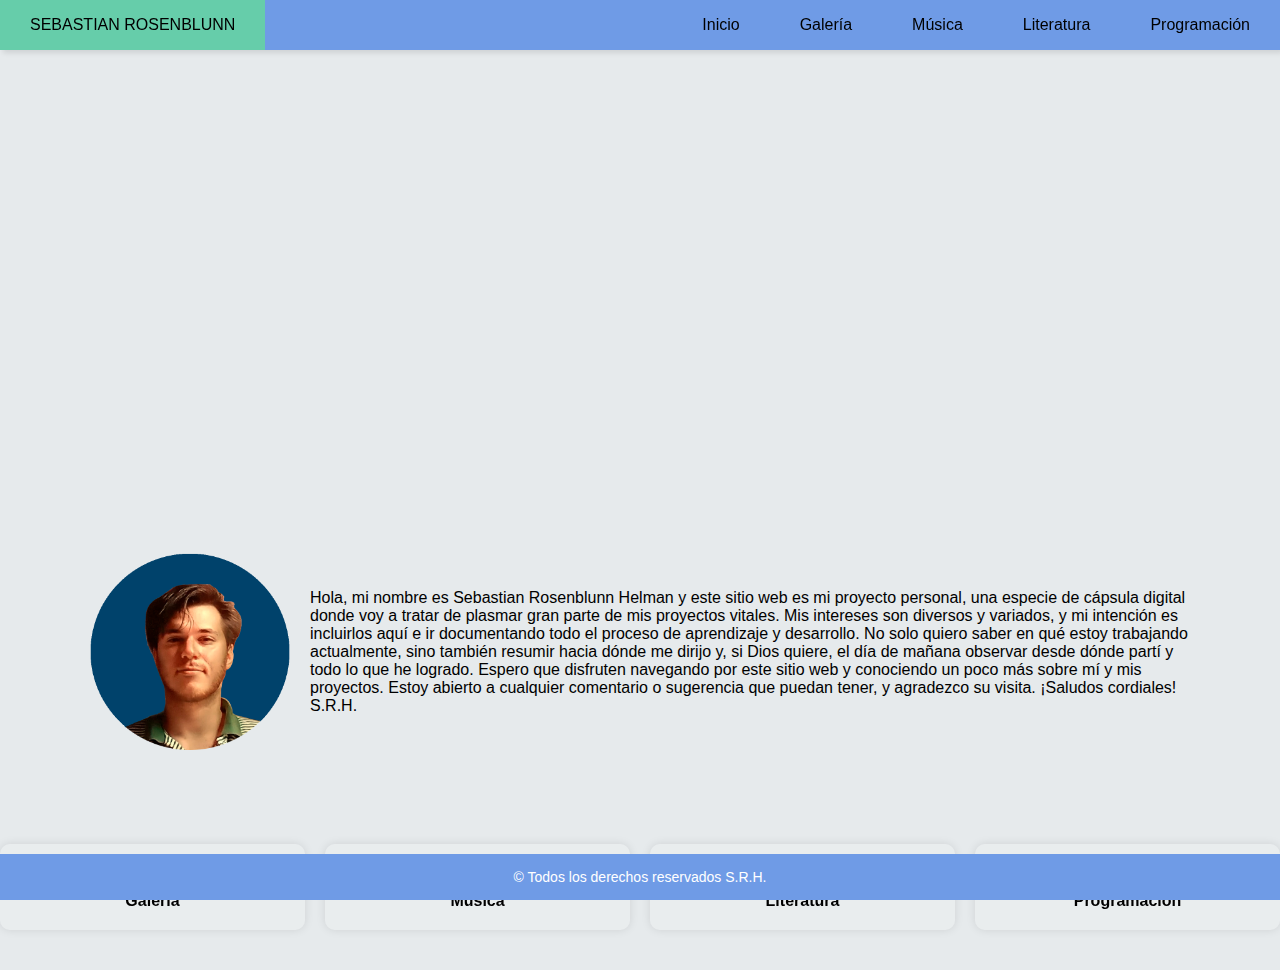
==== index.html @ 86df67df "first commit" ====
<!DOCTYPE html> 
<html lang="es"> 
<head>
  <meta charset="UTF-8"> 
  <meta http-equiv="X-UA-Compatible" content="IE=edge"> 
  <meta name="viewport" content="width=device-width, initial-scale=1.0"> 
  <title>Sebastian Rosenblunn</title> 
  <link rel="stylesheet" href="style.css"> 
</head>
<body>
  <nav> <!-- Inicio de la sección de navegación -->
    <ul class="sidebar"> <!-- Lista no ordenada para el menú lateral -->
      <!-- Elemento de la lista con función JavaScript al hacer clic -->
      <li onclick=hideSidebar()><a href="#"><svg xmlns="http://www.w3.org/2000/svg" height="26" viewBox="0 96 960 960" width="26"><path d="m249 849-42-42 231-231-231-231 42-42 231 231 231-231 42 42-231 231 231 231-42 42-231-231-231 231Z"/></svg></a></li>
      <!-- Elementos de la lista con enlaces -->
      <li><a href="index.html">Inicio</a></li> <!-- Redirige a inicio.html -->
      <li><a href="galley.html">Galería</a></li> <!-- Redirige a galeria.html -->
      <li><a href="music.html">Música</a></li> <!-- Redirige a musica.html -->
      <li><a href="literature.html">Literatura</a></li> <!-- Redirige a literatura.html -->
      <li><a href="programming.html">Programación</a></li> <!-- Redirige a programacion.html -->

    </ul>
    <ul> <!-- Lista no ordenada para el menú horizontal -->
      <!-- Elementos de la lista con enlaces -->
      <li><a href="#">SEBASTIAN ROSENBLUNN</a></li>
      <!-- Elementos de la lista con enlaces ocultos en dispositivos móviles -->
      <li class="hideOnMobile"><a href="index.html">Inicio</a></li> <!-- Redirige a inicio.html -->
      <li class="hideOnMobile"><a href="gallery.html">Galería</a></li> <!-- Redirige a galeria.html -->
      <li class="hideOnMobile"><a href="music.html">Música</a></li> <!-- Redirige a musica.html -->
      <li class="hideOnMobile"><a href="literature.html">Literatura</a></li> <!-- Redirige a literatura.html -->
      <li class="hideOnMobile"><a href="programming.html">Programación</a></li> <!-- Redirige a programacion.html -->
      
      <!-- Botón de menú para mostrar la barra lateral en dispositivos móviles -->
      <li class="menu-button" onclick=showSidebar()><a href="#"><svg xmlns="http://www.w3.org/2000/svg" height="26" viewBox="0 96 960 960" width="26"><path d="M120 816v-60h720v60H120Zm0-210v-60h720v60H120Zm0-210v-60h720v60H120Z"/></svg></a></li>
    </ul>
  </nav>


   <!-- HEROE -->
  <section class="hero">
    <video autoplay muted loop id="myVideo">
      <source src="media/sea-video.mp4" type="video/mp4">
    </video>
  </section>

   <!-- CONTAINER IMG DESCRIPCION -->

  <div class="container">
    <div class="col-md-4">
      <img src="media/profile-pic.png" alt="Mi foto de perfil">
    </div>
    <div class="col-md-8">
      <p>Hola, mi nombre es Sebastian Rosenblunn Helman y este sitio web es mi proyecto personal, una especie de cápsula digital donde voy a tratar de plasmar gran parte de mis proyectos vitales. Mis intereses son diversos y variados, y mi intención es incluirlos aquí e ir documentando todo el proceso de aprendizaje y desarrollo. No solo quiero saber en qué estoy trabajando actualmente, sino también resumir hacia dónde me dirijo y, si Dios quiere, el día de mañana observar desde dónde partí y todo lo que he logrado. Espero que disfruten navegando por este sitio web y conociendo un poco más sobre mí y mis proyectos. Estoy abierto a cualquier comentario o sugerencia que puedan tener, y agradezco su visita. ¡Saludos cordiales! S.R.H.</p>
    </div>
  </div>

    <!-- Nueva sección para los rectángulos con imágenes y textito-->
    <section class="interest-section"> 
      <div class="interest-item">
        <a href="gallery.html">
          <img src="img/galeria.jpeg" alt="Galería"> <!-- Reemplaza "img/galeria.png" con la ruta de tu imagen -->
          <p>Galería</p>
        </a>
      </div>
      <div class="interest-item">
        <a href="music.html">
          <img src="img/musica.jpeg" alt="Música"> <!-- Reemplaza "img/musica.png" con la ruta de tu imagen -->
          <p>Música</p>
        </a>
      </div>
      <div class="interest-item">
        <a href="literature.html">
          <img src="img/literatura.jpeg" alt="Literatura"> <!-- Reemplaza "img/literatura.png" con la ruta de tu imagen -->
          <p>Literatura</p>
        </a>
      </div>
      <div class="interest-item">
        <a href="programming.html">
          <img src="img/programacion.jpeg" alt="Programación"> <!-- Reemplaza "img/programacion.png" con la ruta de tu imagen -->
          <p>Programación</p>
        </a>
      </div>
    </section>
  
  
  
  

  <footer class="footer">
    <p>&copy; Todos los derechos reservados S.R.H.</p>
  </footer>
  

  <script src="script.js"></script> <!-- Enlace al archivo de script JavaScript externo -->
</body>
</html>
---- style.css ----
/* var() de paleta */
:root {
  --color-primario: #e6eaec;
  --color-secundario: #6F9BE6;
}

/* Estilos para resetear los márgenes y el relleno de todos los elementos */
* {
  margin: 0;
  padding: 0;
}

/* Estilos para el cuerpo de la página */
body {
  min-height: 100vh; /* Altura mínima del cuerpo igual al 100% de la altura de la ventana gráfica */
  background-color: var(--color-primario);
  background-size: cover; /* Ajuste del tamaño del fondo para cubrir completamente el área */
  background-repeat: no-repeat; /* No repetir el fondo */
  background-position: center; /* Posicionamiento del fondo en el centro */
  font-family: 'Segoe UI', Tahoma, Geneva, Verdana, sans-serif; /* Familia de fuentes para el texto */
}

/* Estilos para la barra de navegación */
nav {
  background-color: var(--color-secundario); /* Color de fondo de la barra de navegación */
  box-shadow: 3px 3px 5px rgba(0, 0, 0, 0.1); /* Sombra suave */
  position: sticky;
  top: 0;
  z-index: 100; /* Asegura que el menú de navegación esté por encima de otros elementos */
  
}

nav ul {
  width: 100%; /* Ancho completo */
  list-style: none; /* Sin viñetas en la lista */
  display: flex; /* Mostrar elementos como una fila flexible */
  justify-content: flex-end; /* Alinear los elementos a la derecha */
  align-items: center; /* Alinear verticalmente los elementos al centro */
}

nav li {
  height: 50px; /* Altura de los elementos de la lista */
}

nav a {
  height: 100%; /* Altura completa del enlace */
  padding: 0 30px; /* Relleno del enlace */
  text-decoration: none; /* Sin subrayado en los enlaces */
  display: flex; /* Mostrar elementos como una fila flexible */
  align-items: center; /* Alinear verticalmente los elementos al centro */
  color: black; /* Color del texto */
}

nav a:hover {
  background-color: mediumaquamarine; /* Color de fondo al pasar el ratón por encima */
}

nav li:first-child {
  margin-right: auto; /* Mover el primer elemento a la izquierda */
}

/* Estilos para la barra lateral */
.sidebar {
  position: fixed; /* Posición fija */
  top: 0; /* Desde la parte superior */
  right: 0; /* Hacia la derecha */
  height: 100vh; /* Altura completa */
  width: 250px; /* Ancho fijo */
  background-color: rgba(255, 255, 255, 0.15); /* Color de fondo semitransparente */
  backdrop-filter: blur(12px); /* Desenfoque del fondo */
  box-shadow: -10px 0 10px rgba(0, 0, 0, 0.1); /* Sombra suave */
  list-style: none; /* Sin viñetas en la lista */
  display: none; /* Ocultar la barra lateral por defecto */
  flex-direction: column; /* Mostrar elementos en columna */
  align-items: flex-start; /* Alinear elementos a la izquierda */
  justify-content: flex-start; /* Justificar elementos desde arriba */
}

.sidebar li {
  width: 100%; /* Ancho completo */
}

.sidebar a {
  width: 100%; /* Ancho completo */
}

/* Estilos para el botón de menú */
.menu-button {
  display: none; /* Ocultar el botón de menú por defecto */
}

/* Media queries para dispositivos móviles */
@media (max-width: 800px) {
  .hideOnMobile {
    display: none; /* Ocultar elementos con clase 'hideOnMobile' en dispositivos móviles */
  }
  .menu-button {
    display: block; /* Mostrar el botón de menú en dispositivos móviles */
  }
}

/* Media query para dispositivos móviles con pantalla pequeña */
@media (max-width: 400px) {
  .sidebar {
    width: 100%; /* Ancho completo de la barra lateral en dispositivos móviles con pantalla pequeña */
  }
}


/* seccion de interes */

.interest-section {
  display: grid;
  grid-template-columns: repeat(auto-fit, minmax(200px, 1fr));
  grid-gap: 20px;
  justify-content: center;
  padding: 40px 0;
}

.interest-item {
  background-color: rgba(255, 255, 255, 0.15);
  backdrop-filter: blur(12px);
  box-shadow: 0 0 10px rgba(0, 0, 0, 0.1);
  border-radius: 10px;
  text-align: center;
  padding: 20px;
}

.interest-item a {
  display: block;
  color: black;
  text-decoration: none;
}

.interest-item img {
  width: 100%;
  height: auto;
  object-fit: cover;
  border-radius: 10px;
  transition: transform 0.3s ease;
}

.interest-item img:hover {
  transform: scale(1.1);
}

.interest-item p {
  margin-top: 10px;
  font-weight: bold;
}

/* SECCION PIE DE PAGINA */

.footer {
  background-color: var(--color-secundario);
  color: white;
  text-align: center;
  padding: 15px 0;
  font-size: 14px;
  position: fixed;
  bottom: 0;
  width: 100%;
}

/*  SECCION FOTO Y DESCRIPCION */

.container {
  max-width: 1100px;
  margin: 0 auto;
  padding: 50px 0;
  display: grid;
  grid-template-columns: 20% 80%;
  align-items: center;
}

.col-md-4 {
  margin-right: 20px;
}

.col-md-4 img {
  max-width: 100%;
  height: auto;
}

/* Estilos responsivos */
@media (max-width: 768px) {
  .container {
    grid-template-columns: 1fr;
  }

  .col-md-4 {
    margin-bottom: 20px;
  }
}



.hero {
  position: relative;
  height: 50vh; /* Ajusta el tamaño del contenedor "hero" */
  overflow: hidden;
}

#myVideo {
  position: absolute;
  top: 0;
  left: 0;
  width: 100%;
  height: 100%;
  object-fit: cover; /* Ajusta el video al contenedor sin deformarlo */
}
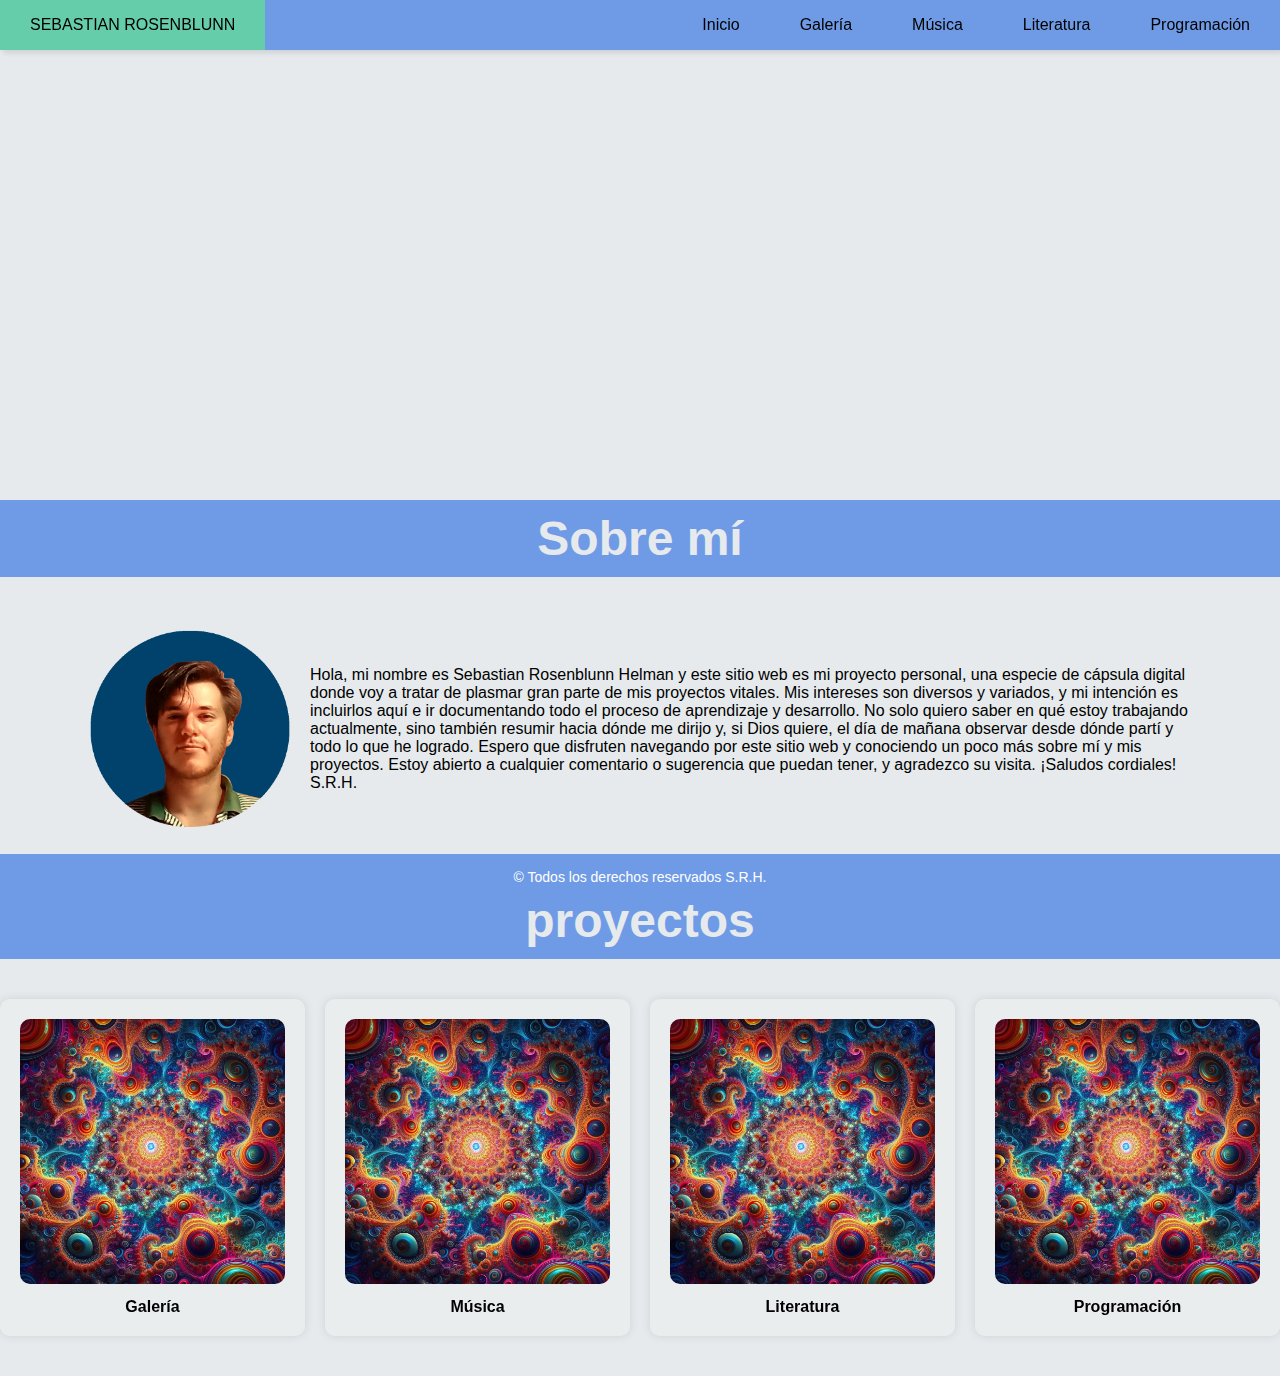
==== commit ad804c77: "update" ====
--- a/index.html
+++ b/index.html
@@ -43,6 +43,11 @@
     </video>
   </section>
 
+    <!-- Nueva sección para el título "Un poco sobre mi" -->
+    <section class="about-section">
+      <h2>Sobre mí</h2>
+    </section>
+
    <!-- CONTAINER IMG DESCRIPCION -->
 
   <div class="container">
@@ -54,29 +59,34 @@
     </div>
   </div>
 
+    <!-- Nueva sección para el título "Un poco sobre mi" -->
+    <section class="about-section">
+      <h2>proyectos</h2>
+    </section>
+
     <!-- Nueva sección para los rectángulos con imágenes y textito-->
     <section class="interest-section"> 
       <div class="interest-item">
         <a href="gallery.html">
-          <img src="img/galeria.jpeg" alt="Galería"> <!-- Reemplaza "img/galeria.png" con la ruta de tu imagen -->
+          <img src="media/galeria.jpeg" alt="Galería"> <!-- Reemplaza "img/galeria.png" con la ruta de tu imagen -->
           <p>Galería</p>
         </a>
       </div>
       <div class="interest-item">
         <a href="music.html">
-          <img src="img/musica.jpeg" alt="Música"> <!-- Reemplaza "img/musica.png" con la ruta de tu imagen -->
+          <img src="media/musica.jpeg" alt="Música"> <!-- Reemplaza "img/musica.png" con la ruta de tu imagen -->
           <p>Música</p>
         </a>
       </div>
       <div class="interest-item">
         <a href="literature.html">
-          <img src="img/literatura.jpeg" alt="Literatura"> <!-- Reemplaza "img/literatura.png" con la ruta de tu imagen -->
+          <img src="media/literatura.jpeg" alt="Literatura"> <!-- Reemplaza "img/literatura.png" con la ruta de tu imagen -->
           <p>Literatura</p>
         </a>
       </div>
       <div class="interest-item">
         <a href="programming.html">
-          <img src="img/programacion.jpeg" alt="Programación"> <!-- Reemplaza "img/programacion.png" con la ruta de tu imagen -->
+          <img src="media/programacion.jpeg" alt="Programación"> <!-- Reemplaza "img/programacion.png" con la ruta de tu imagen -->
           <p>Programación</p>
         </a>
       </div>
--- a/style.css
+++ b/style.css
@@ -208,4 +208,17 @@
   width: 100%;
   height: 100%;
   object-fit: cover; /* Ajusta el video al contenedor sin deformarlo */
-}+}
+
+/* TITULOS Y TEXTO */
+
+.about-section {
+  padding: 0.7rem 0;
+  background-color: var(--color-secundario);
+  text-align: center;
+}
+
+.about-section h2 {
+  font-size: 3rem;
+  color: var(--color-primario);
+}
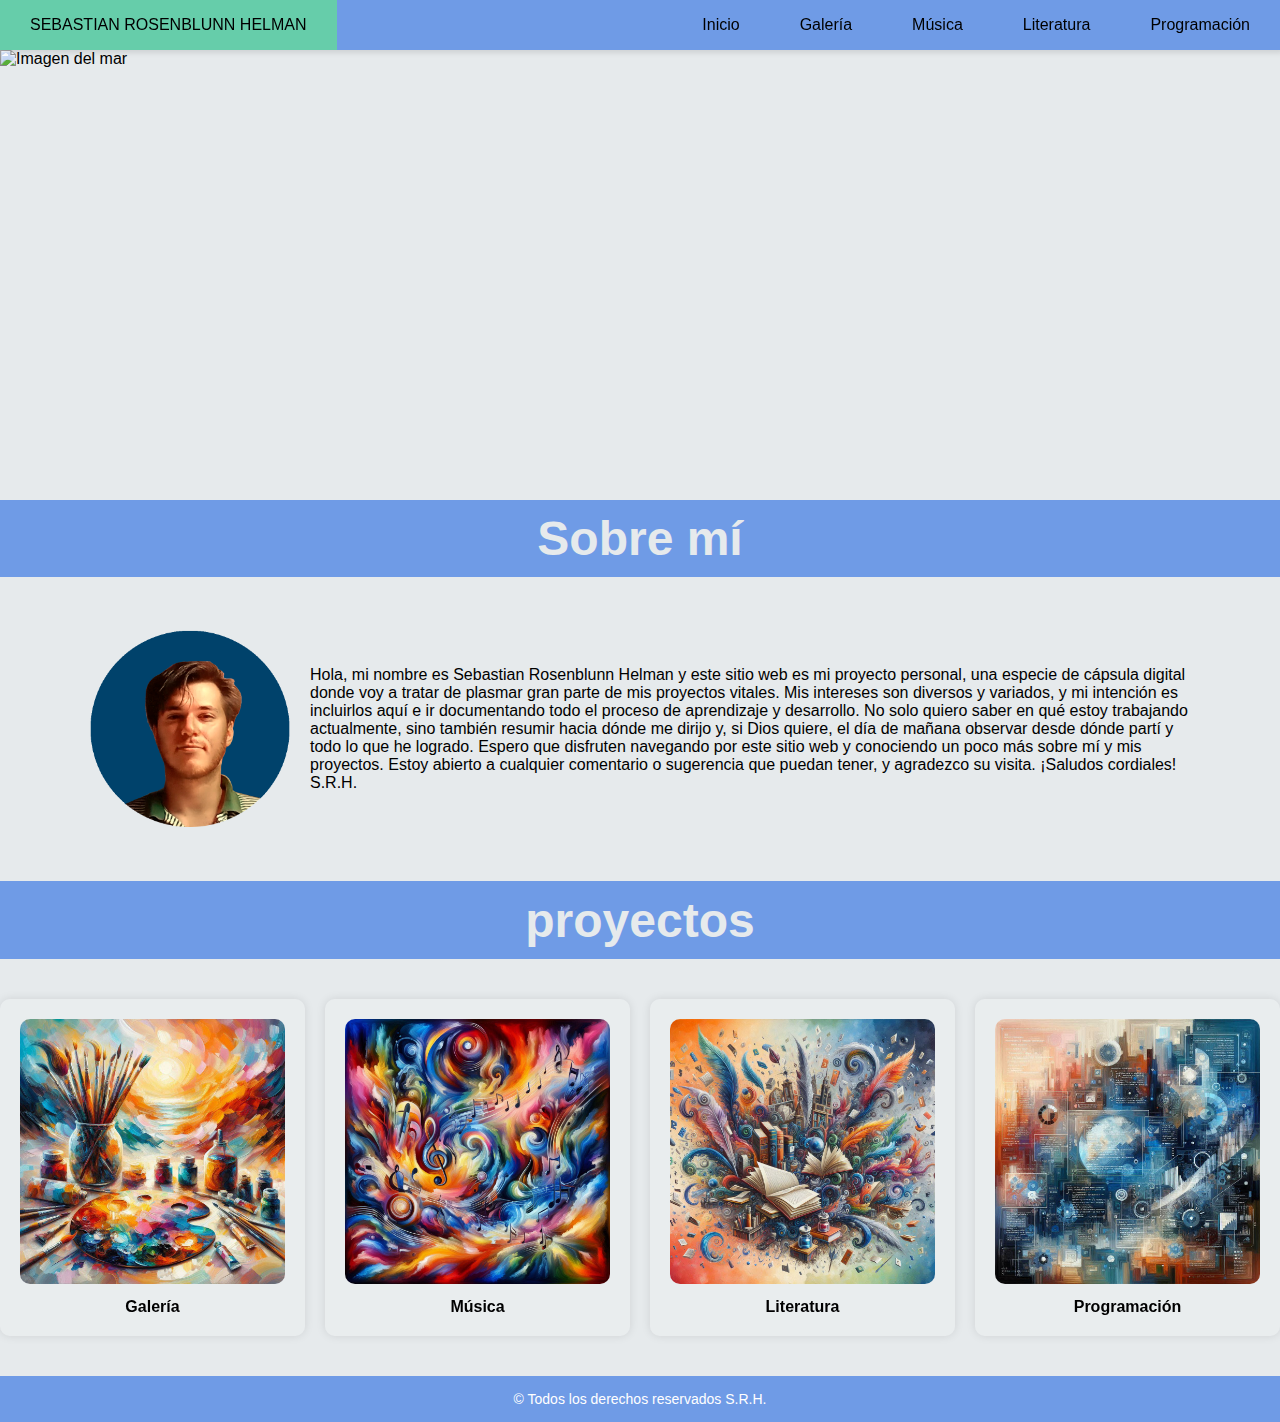
==== commit 98449cc4: "update" ====
--- a/index.html
+++ b/index.html
@@ -8,27 +8,29 @@
   <link rel="stylesheet" href="style.css"> 
 </head>
 <body>
+
   <nav> <!-- Inicio de la sección de navegación -->
-    <ul class="sidebar"> <!-- Lista no ordenada para el menú lateral -->
+
+    <ul class="sidebar"> 
       <!-- Elemento de la lista con función JavaScript al hacer clic -->
       <li onclick=hideSidebar()><a href="#"><svg xmlns="http://www.w3.org/2000/svg" height="26" viewBox="0 96 960 960" width="26"><path d="m249 849-42-42 231-231-231-231 42-42 231 231 231-231 42 42-231 231 231 231-42 42-231-231-231 231Z"/></svg></a></li>
       <!-- Elementos de la lista con enlaces -->
-      <li><a href="index.html">Inicio</a></li> <!-- Redirige a inicio.html -->
-      <li><a href="galley.html">Galería</a></li> <!-- Redirige a galeria.html -->
-      <li><a href="music.html">Música</a></li> <!-- Redirige a musica.html -->
-      <li><a href="literature.html">Literatura</a></li> <!-- Redirige a literatura.html -->
-      <li><a href="programming.html">Programación</a></li> <!-- Redirige a programacion.html -->
+      <li><a href="index.html">Inicio</a></li> 
+      <li><a href="gallery.html">Galería</a></li> 
+      <li><a href="music.html">Música</a></li> 
+      <li><a href="literature.html">Literatura</a></li> 
+      <li><a href="programming.html">Programación</a></li>
+    </ul>
 
-    </ul>
     <ul> <!-- Lista no ordenada para el menú horizontal -->
       <!-- Elementos de la lista con enlaces -->
-      <li><a href="#">SEBASTIAN ROSENBLUNN</a></li>
+      <li><a href="#">SEBASTIAN ROSENBLUNN HELMAN</a></li>
       <!-- Elementos de la lista con enlaces ocultos en dispositivos móviles -->
-      <li class="hideOnMobile"><a href="index.html">Inicio</a></li> <!-- Redirige a inicio.html -->
-      <li class="hideOnMobile"><a href="gallery.html">Galería</a></li> <!-- Redirige a galeria.html -->
-      <li class="hideOnMobile"><a href="music.html">Música</a></li> <!-- Redirige a musica.html -->
-      <li class="hideOnMobile"><a href="literature.html">Literatura</a></li> <!-- Redirige a literatura.html -->
-      <li class="hideOnMobile"><a href="programming.html">Programación</a></li> <!-- Redirige a programacion.html -->
+      <li class="hideOnMobile"><a href="index.html">Inicio</a></li> 
+      <li class="hideOnMobile"><a href="gallery.html">Galería</a></li> 
+      <li class="hideOnMobile"><a href="music.html">Música</a></li> 
+      <li class="hideOnMobile"><a href="literature.html">Literatura</a></li>
+      <li class="hideOnMobile"><a href="programming.html">Programación</a></li>
       
       <!-- Botón de menú para mostrar la barra lateral en dispositivos móviles -->
       <li class="menu-button" onclick=showSidebar()><a href="#"><svg xmlns="http://www.w3.org/2000/svg" height="26" viewBox="0 96 960 960" width="26"><path d="M120 816v-60h720v60H120Zm0-210v-60h720v60H120Zm0-210v-60h720v60H120Z"/></svg></a></li>
@@ -36,12 +38,11 @@
   </nav>
 
 
-   <!-- HEROE -->
   <section class="hero">
-    <video autoplay muted loop id="myVideo">
-      <source src="media/sea-video.mp4" type="video/mp4">
-    </video>
+    <img src="media/sea-image.jpg" alt="Imagen del mar" id="myImage">
   </section>
+  
+  
 
     <!-- Nueva sección para el título "Un poco sobre mi" -->
     <section class="about-section">
@@ -50,7 +51,7 @@
 
    <!-- CONTAINER IMG DESCRIPCION -->
 
-  <div class="container">
+  <div class="container-sobremi">
     <div class="col-md-4">
       <img src="media/profile-pic.png" alt="Mi foto de perfil">
     </div>
@@ -60,7 +61,7 @@
   </div>
 
     <!-- Nueva sección para el título "Un poco sobre mi" -->
-    <section class="about-section">
+    <section class="proyectos">
       <h2>proyectos</h2>
     </section>
 
@@ -68,25 +69,25 @@
     <section class="interest-section"> 
       <div class="interest-item">
         <a href="gallery.html">
-          <img src="media/galeria.jpeg" alt="Galería"> <!-- Reemplaza "img/galeria.png" con la ruta de tu imagen -->
+          <img src="media/galeria.jpg" alt="Galería"> <!-- Reemplaza "img/galeria.png" con la ruta de tu imagen -->
           <p>Galería</p>
         </a>
       </div>
       <div class="interest-item">
         <a href="music.html">
-          <img src="media/musica.jpeg" alt="Música"> <!-- Reemplaza "img/musica.png" con la ruta de tu imagen -->
+          <img src="media/musica.jpg" alt="Música"> <!-- Reemplaza "img/musica.png" con la ruta de tu imagen -->
           <p>Música</p>
         </a>
       </div>
       <div class="interest-item">
         <a href="literature.html">
-          <img src="media/literatura.jpeg" alt="Literatura"> <!-- Reemplaza "img/literatura.png" con la ruta de tu imagen -->
+          <img src="media/literatura.jpg" alt="Literatura"> <!-- Reemplaza "img/literatura.png" con la ruta de tu imagen -->
           <p>Literatura</p>
         </a>
       </div>
       <div class="interest-item">
         <a href="programming.html">
-          <img src="media/programacion.jpeg" alt="Programación"> <!-- Reemplaza "img/programacion.png" con la ruta de tu imagen -->
+          <img src="media/programacion.jpg" alt="Programación"> <!-- Reemplaza "img/programacion.png" con la ruta de tu imagen -->
           <p>Programación</p>
         </a>
       </div>
--- a/style.css
+++ b/style.css
@@ -66,7 +66,7 @@
   right: 0; /* Hacia la derecha */
   height: 100vh; /* Altura completa */
   width: 250px; /* Ancho fijo */
-  background-color: rgba(255, 255, 255, 0.15); /* Color de fondo semitransparente */
+  background-color:var(--color-secundario); /* Color de fondo semitransparente */
   backdrop-filter: blur(12px); /* Desenfoque del fondo */
   box-shadow: -10px 0 10px rgba(0, 0, 0, 0.1); /* Sombra suave */
   list-style: none; /* Sin viñetas en la lista */
@@ -107,7 +107,26 @@
 }
 
 
-/* seccion de interes */
+
+/*  HERO */
+
+.hero {
+  position: relative;
+  height: 50vh; /* Ajusta el tamaño del contenedor "hero" */
+  overflow: hidden;
+}
+
+#myImage {
+  position: absolute;
+  top: 0;
+  left: 0;
+  width: 100%;
+  height: 100%;
+  object-fit: cover; /* Ajusta la imagen al contenedor sin deformarla */
+}
+
+
+/* SECCIONES DE INTERES */
 
 .interest-section {
   display: grid;
@@ -149,22 +168,11 @@
   font-weight: bold;
 }
 
-/* SECCION PIE DE PAGINA */
-
-.footer {
-  background-color: var(--color-secundario);
-  color: white;
-  text-align: center;
-  padding: 15px 0;
-  font-size: 14px;
-  position: fixed;
-  bottom: 0;
-  width: 100%;
-}
-
-/*  SECCION FOTO Y DESCRIPCION */
-
-.container {
+
+
+/* CONTAINER SOBRE MI */
+
+.container-sobremi {
   max-width: 1100px;
   margin: 0 auto;
   padding: 50px 0;
@@ -184,7 +192,7 @@
 
 /* Estilos responsivos */
 @media (max-width: 768px) {
-  .container {
+  .container-sobremi {
     grid-template-columns: 1fr;
   }
 
@@ -193,32 +201,228 @@
   }
 }
 
-
-
-.hero {
-  position: relative;
-  height: 50vh; /* Ajusta el tamaño del contenedor "hero" */
-  overflow: hidden;
-}
-
-#myVideo {
-  position: absolute;
+/* SECCION PIE DE PAGINA */
+
+.footer {
+  background-color: var(--color-secundario);
+  color: white;
+  text-align: center;
+  padding: 15px 0;
+  font-size: 14px;
+  width: 100%;
+}
+
+
+/* TITULOS Y TEXTO */
+
+.about-section {
+  padding: 0.7rem 0;
+  background-color: var(--color-secundario);
+  text-align: center;
+}
+
+.about-section h2 {
+  font-size: 3rem;
+  color: var(--color-primario);
+}
+
+
+.proyectos {
+  padding: 0.7rem 0;
+  background-color: var(--color-secundario);
+  text-align: center;
+}
+
+.proyectos h2 {
+  font-size: 3rem;
+  color: var(--color-primario);
+}
+
+.galeria-texto {
+  padding: 0.7rem 0;
+  background-color: var(--color-secundario);
+  text-align: center;
+}
+
+.galeria-texto h2 {
+  font-size: 3rem;
+  color: var(--color-primario);
+}
+
+
+
+.literatura-texto {
+  padding: 0.7rem 0;
+  background-color: var(--color-secundario);
+  text-align: center;
+}
+
+.literatura-texto h2 {
+  font-size: 3rem;
+  color: var(--color-primario);
+}
+
+
+
+.musica-texto {
+  padding: 0.7rem 0;
+  background-color: var(--color-secundario);
+  text-align: center;
+}
+
+.musica-texto h2 {
+  font-size: 3rem;
+  color: var(--color-primario);
+}
+
+
+.programacion-texto {
+  padding: 0.7rem 0;
+  background-color: var(--color-secundario);
+  text-align: center;
+}
+
+.programacion-texto h2 {
+  font-size: 3rem;
+  color: var(--color-primario);
+}
+
+/* Estilos para la galería de imágenes */
+.gallery {
+  padding: 20px;
+  text-align: center;
+}
+
+.gallery h2 {
+  font-size: 2em;
+  margin-bottom: 20px;
+}
+
+.gallery-container {
+  display: flex;
+  flex-wrap: wrap;
+  justify-content: center;
+  gap: 10px;
+}
+
+.gallery-item {
+  flex: 1 1 calc(33% - 20px);
+  box-sizing: border-box;
+  margin: 10px;
+}
+
+.gallery-item img {
+  width: 100%;
+  height: auto;
+  border-radius: 10px;
+  transition: transform 0.2s;
+}
+
+.gallery-item img:hover {
+  transform: scale(1.05);
+}
+
+/* Ajustes responsivos */
+@media (max-width: 768px) {
+  .gallery-item {
+    flex: 1 1 calc(50% - 20px);
+  }
+}
+
+@media (max-width: 480px) {
+  .gallery-item {
+    flex: 1 1 100%;
+  }
+}
+
+/* Estilos para el modal de imágenes */
+.modal {
+  display: flex;
+  justify-content: center;
+  align-items: center;
+  position: fixed;
   top: 0;
   left: 0;
   width: 100%;
   height: 100%;
-  object-fit: cover; /* Ajusta el video al contenedor sin deformarlo */
-}
-
-/* TITULOS Y TEXTO */
-
-.about-section {
-  padding: 0.7rem 0;
-  background-color: var(--color-secundario);
-  text-align: center;
-}
-
-.about-section h2 {
-  font-size: 3rem;
-  color: var(--color-primario);
-}
+  background: rgba(0, 0, 0, 0.8);
+  z-index: 1000;
+  overflow: hidden; /* Para evitar desplazamiento */
+}
+
+.modal-content {
+  position: relative;
+  max-width: 90%;
+  max-height: 90%;
+}
+
+.modal-content img {
+  width: auto;
+  max-width: 100%;
+  max-height: 100%;
+  object-fit: contain; /* Esto asegura que la imagen se ajuste dentro del contenedor */
+}
+
+.close-button {
+  position: absolute;
+  top: 10px;
+  right: 10px;
+  background: #fff;
+  border: none;
+  border-radius: 50%;
+  width: 30px;
+  height: 30px;
+  text-align: center;
+  line-height: 30px;
+  cursor: pointer;
+  font-size: 1.5em;
+}
+
+
+/* Books section styles */
+.books-section {
+  padding: 20px;
+  text-align: center;
+}
+
+.books-container {
+  display: flex;
+  flex-wrap: wrap;
+  justify-content: center;
+  gap: 20px;
+}
+
+.book {
+  background-color: #f9f9f9;
+  border: 1px solid #ddd;
+  border-radius: 5px;
+  overflow: hidden;
+  max-width: 200px;
+}
+
+.book img {
+  width: 100%;
+  height: auto;
+}
+
+.book-description {
+  padding: 10px;
+}
+
+.book-description h3 {
+  margin: 10px 0 5px;
+}
+
+.book-description p {
+  margin: 0;
+  color: #555;
+}
+
+
+/* Responsive styles */
+@media (max-width: 768px) {
+   .books-container {
+    flex-direction: column;
+    align-items: center;
+  }
+}